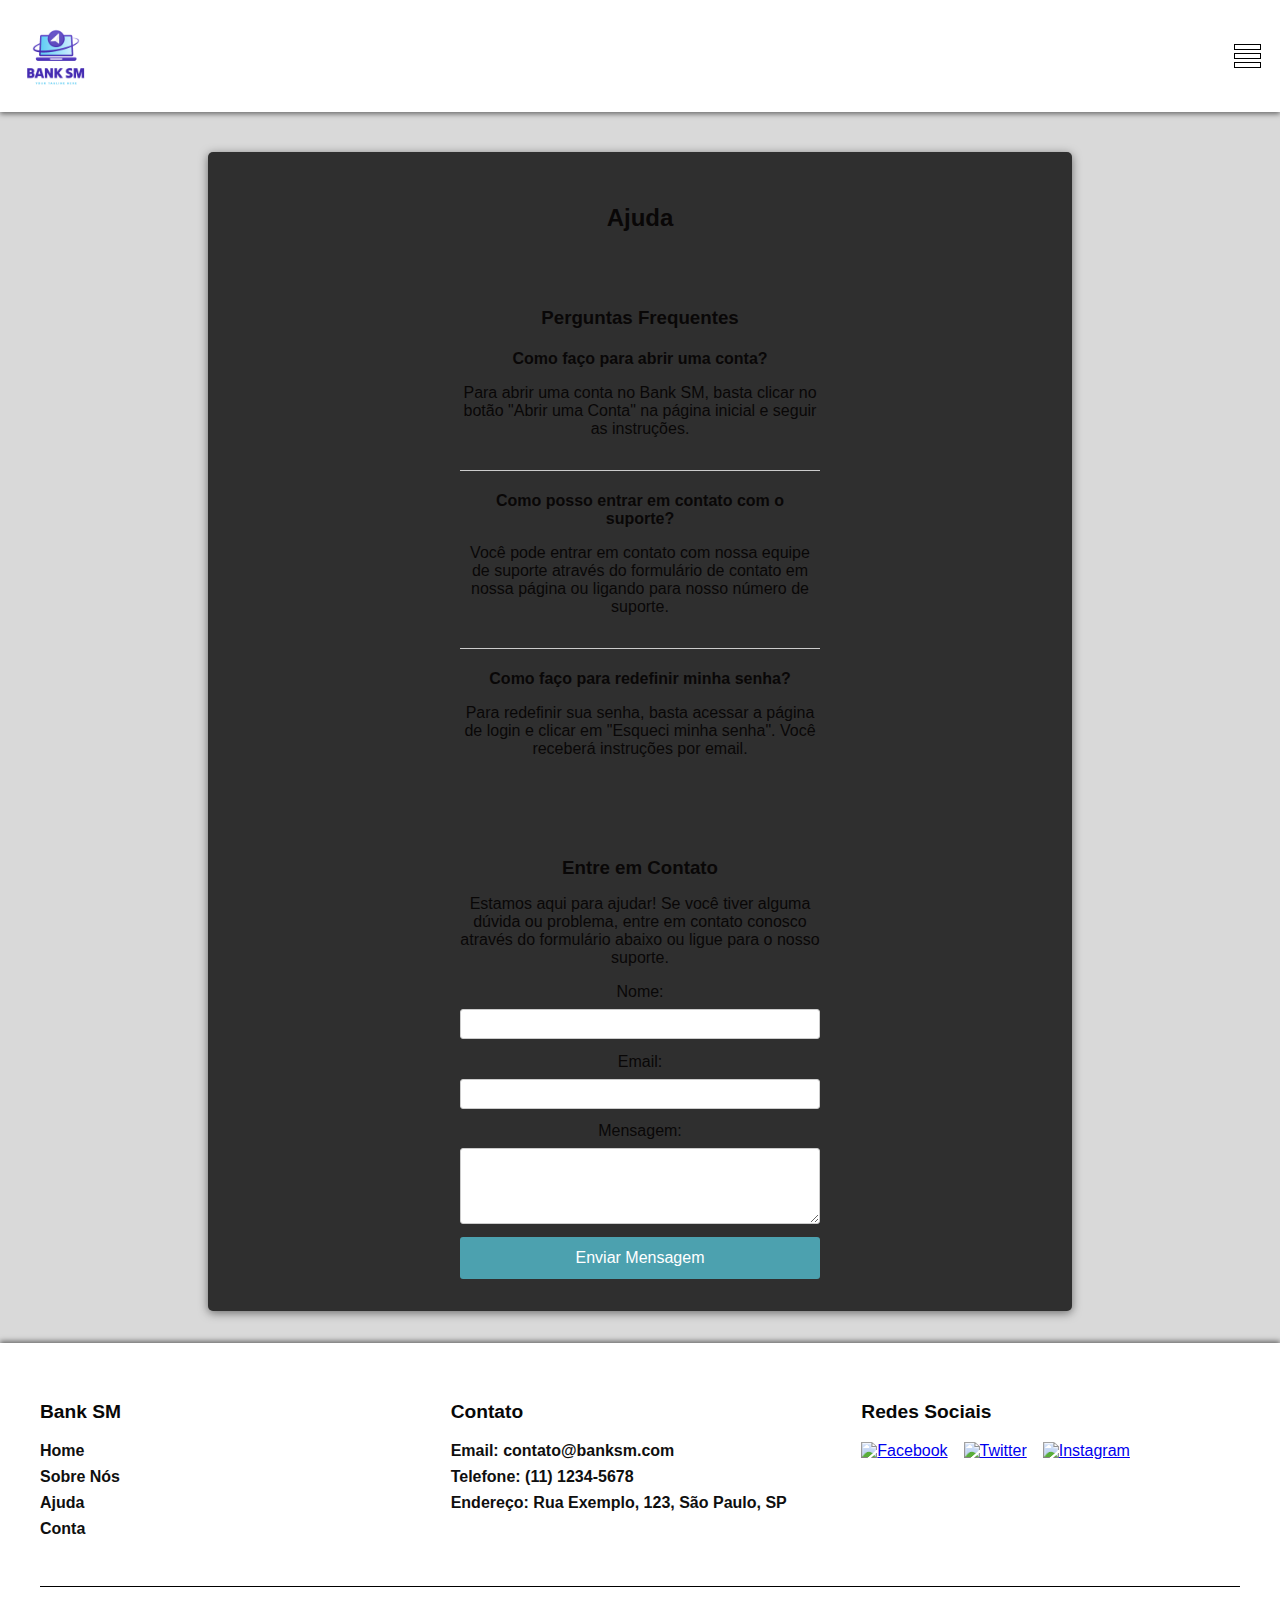
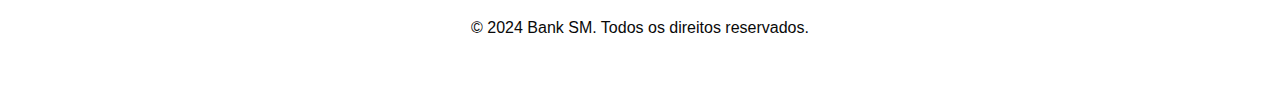
==== bancodigital_site/ajuda.html @ 8544d7b3 "Add files via upload" ====
<!DOCTYPE html>
<html lang="pt-BR">
<head>
    <meta charset="UTF-8">
    <meta name="viewport" content="width=device-width, initial-scale=1.0">
    <title>Ajuda - Bank SM</title>
    <link rel="stylesheet" href="style.css">
    <script src="script.js"></script>
</head>
<body>
  
  
  
    <header>
        <nav>
            <div class="logo">
                <img src="img/9defc24e34f0476e9628fb2894589c9a.png" 
   alt="Bank SM Logo">
               
            </div>
            <button class="hamburger" id="hamburger">
                <span class="bar"></span>
                <span class="bar"></span>
                <span class="bar"></span>
            </button>
            
            <ul id="nav-links">
                <li><a href="index.html" id="home"   
   onclick="showSection('home')">Home</a></li>
                <li><a href="sobre-nos.html" id="sobre-nos" 
   onclick="showSection('sobre-nos')">Sobre Nós</a>
                </li>
   
                <li><a href="ajuda.html" id="ajuda" 
   onclick="showSection('ajuda')">Ajuda</a></li>
                <li id="conta-link" style="display: none;"><a 
   href="conta.html" onclick="showSection('conta')
   ">Conta</a></li>
            </ul>
        </nav>
    </header>
  
  
  <body>
    

    <section id="ajuda" class="section section-ajuda">
        <div class="section-content">
            <h2>Ajuda</h2>
            <div class="faq">
                <h3>Perguntas Frequentes</h3>
                <div class="faq-item">
                    <h4>Como faço para abrir uma conta?</h4>
                    <p>Para abrir uma conta no Bank SM, basta clicar no botão "Abrir uma Conta" na página inicial e seguir as instruções.</p>
                </div>
                <div class="faq-item">
                    <h4>Como posso entrar em contato com o suporte?</h4>
                    <p>Você pode entrar em contato com nossa equipe de suporte através do formulário de contato em nossa página ou ligando para nosso número de suporte.</p>
                </div>
                <div class="faq-item">
                    <h4>Como faço para redefinir minha senha?</h4>
                    <p>Para redefinir sua senha, basta acessar a página de login e clicar em "Esqueci minha senha". Você receberá instruções por email.</p>
                </div>
            </div>
            <div class="contact">
                <h3>Entre em Contato</h3>
                <p>Estamos aqui para ajudar! Se você tiver alguma dúvida ou problema, entre em contato conosco através do formulário abaixo ou ligue para o nosso suporte.</p>
                <form id="contact-form">
                    <label for="name">Nome:</label>
                    <input type="text" id="name" required>
                    <label for="email">Email:</label>
                    <input type="email" id="email" required>
                    <label for="message">Mensagem:</label>
                    <textarea id="message" rows="4" required></textarea>
                    <button type="submit">Enviar Mensagem</button>
                </form>
            </div>
        </div>
    </section>
    
  
  

  
  
  
  
  

    <footer>
        <div class="footer-container">
            <div class="footer-row">
                <div class="footer-column">
                    <h4>Bank SM</h4>
                    <ul>
                        <li><a href="#">Home</a></li>
                        <li><a href="#">Sobre Nós</a></li>
                        <li><a href="#">Ajuda</a></li>
                        <li><a href="#">Conta</a></li>
                    </ul>
                </div>
                <div class="footer-column">
                    <h4>Contato</h4>
                    <ul>
                        <li><a href="#">Email: contato@banksm.com</
    a></li>
                        <li><a href="#">Telefone: (11) 1234-5678</
    a></li>
                        <li><a href="#">Endereço: Rua Exemplo, 123,
    São Paulo, SP</a></li>
                    </ul>
                </div>
                <div class="footer-column">
                    <h4>Redes Sociais</h4>
                    <div class="social-icons">
                        <a href="#"><img src="img/facebook-icon.
    png" alt="Facebook"></a>
                        <a href="#"><img src="img/twitter-icon.png"
    alt="Twitter"></a>
                        <a href="#"><img src="img/instagram-icon.
    png" alt="Instagram"></a>
                    </div>
                </div>
            </div>
            <div class="footer-bottom">
                <p>&copy; 2024 Bank SM. Todos os direitos 
    reservados.</p>
            </div>
        </div>
    </footer>
        

</body>
</html>
---- bancodigital_site/style.css ----
body {
    font-family: 'Roboto', Arial, sans-serif;
    background-color: #d9d9d9;
    color: #090707;
    margin: 0;
    padding-top: 120px; /* Adiciona espaço para o header fixo */
  
}

:root{
    color:white;
    color:black;
    color:#4ca1af;

}
header {
    background-color: hsl(0, 0%, 100%);
    color: rgb(255, 255, 255);
    padding: 1em 0;
    position: fixed;
    top: 0;
    width: 100%;
    box-shadow: 0 2px 5px rgba(0, 0, 0, 0.5);
    z-index: 1000;
}

header nav {
    display: flex;
    justify-content: space-between;
    align-items: center;
    max-width: 100%;
    margin: 0 auto;
    padding: 0 1em;
}

header .logo {
    display: flex;
    align-items: center;
    justify-content: left;
}

header .logo img {
    width: 80px;
    height: 80px;
    border-radius: 50px;

}

header .logo span {
    font-size: 1.5em;
    font-weight: bold;
    color: #e0e0e0;
}

header ul {
    list-style: none;
    display: none;
    flex-direction: column;
    align-items: center;
    padding-left: 0;
    background-color: var(rgb(223, 208, 208));
    position: absolute;
    top: 100%;
    left: 0;
    right: 0;
    z-index: 999;
    border-radius: 5px;
    box-shadow: 0 2px 10px rgba(0, 0, 0, 0.5);
    opacity: 0;
    transform: translateY(-10px);
    transition: opacity 0.3s ease, transform 0.3s ease;
    height: 100vh;
    
    gap: 2em;
   
  

}

header ul.open {
    display: flex;
    opacity: 1;

}

header ul li {
    margin-bottom: 0.5em;
}

header ul li a {
    color: #0d0c0c;
    text-decoration: none;
    font-size: 1em;
    padding: 0.5em 1em;
    transition: background-color 0.3s ease;
    font-weight: bold;
}

header ul li a:hover {
    background-color: rgb(253, 253, 253);
}

.hamburger {
    background: none;
    border: none;
    cursor: pointer;
    position: absolute;
    top: 50%;
    right: 1em;
    transform: translateY(-50%);
    display: flex;
    flex-direction: column;
    justify-content: center;
    align-items: center;
    gap: 3px;
    z-index: 1000;
}

.hamburger .bar {
    
    width: 25px;
    height: 4px;
    background-color: white;
    transition: transform 0.4s, opacity 0.4s;
    border: solid 1px black;
}

.hamburger.open .bar:nth-child(1) {
    transform: rotate (-45deg) translate (5px, 6px);
}

.hamburger.open .bar:nth-child(2) {
    opacity: 0;
}

.hamburger.open .bar:nth-child(3) {
    transform: rotate(-45deg) translate(-5px, -6px);
}

.section {
    padding: 2em;
    margin: 2em auto;
    background-color: #f6f4f4;
    border-radius: 5px;
    box-shadow: 0 2px 10px rgba(0, 0, 0, 0.5);
    max-width: 800px;
    text-align: center;
}

.section img {
    width: 80%;
    height:  0 auto;
    border-radius: 5px;
}

.section-content {
    display: flex;
    flex-direction: column;
    align-items: center;
    gap: 1em;
}

.carousel {
    position: relative;
    width: 100%;
    overflow: hidden;
}

.carousel-inner {
    display: flex;
    transition: transform 0.5s ease-in-out;
    align-items: center;
    margin-bottom: 20px;
}

.carousel-item {
    min-width: 100%;
    box-sizing: border-box;
}

.carousel-controls {
    position: absolute;
    top: 50%;
    width: 100%;
    display: flex;
    justify-content: space-between;
    transform: translateY(-50%);
}

.carousel-control {
    background-color: rgba(0, 0, 0, 0.5);
    border: none;
    color: white;
    padding: 10px;
    cursor: pointer;
}

.loader {
    position: fixed;
    top: 0;
    left: 0;
    width: 100%;
    height: 100%;
    background-color: rgba(0, 0, 0, 0.5);
    display: flex;
    justify-content: center;
    align-items: center;
    opacity: 0; /* Inicialmente invisível */
    pointer-events: none; /* Não interage com o clique do mouse */
    transition: opacity 0.3s ease; /* Transição suave */
    z-index: 9999; /* Z-index alto para estar acima de outros elementos */
}

.spinner {
    border: 4px solid rgba(255, 255, 255, 0.3);
    border-radius: 50%;
    border-top: 4px solid #ffffff;
    width: 40px;
    height: 40px;
    animation: spin 1s linear infinite; /* Animação de rotação */
}

@keyframes spin {
    0% { transform: rotate(0deg); }
    100% { transform: rotate(360deg); }
}

.typing-animation {
    overflow: hidden;
    margin: 0 auto;
    animation: typing 3.5s steps(40, end), blink-caret 0.75s step-end infinite;
    font-size: 2em; /* Tamanho da fonte para desktop */
}

@keyframes typing {
    from { width: 0 }
    to { width: 100% }
}

@keyframes blink-caret {
    from, to { border-color: transparent }
    50% { border-color: orange }
}

/* Estilo do formulário de login e cadastro */
.section-login {
    background-color: white; /* Fundo branco */
    color: #333; /* Texto principal preto */
    padding: 2em;
    margin: 2em auto;
    border-radius: 5px;
    box-shadow: 0 2px 10px rgba(0, 0, 0, 0.2);
    max-width: 400px; /* Largura máxima do formulário */
    text-align: center;
}

.section-login h2 {
    margin-bottom: 1em;
}

.section-login form {
    display: flex;
    flex-direction: column;
}

.section-login label {
    margin-bottom: 0.5em;
}

.section-login input[type="email"],
.section-login input[type="password"] {
    padding: 0.5em;
    margin-bottom: 1em;
    border-radius: 3px;
    border: 1px solid #ccc;
    font-size: 1em;
}

.section-login button[type="submit"] {
    background-color: #4ca1af; /* Azul claro */
    color: white;
    border: none;
    padding: 0.75em 1.5em;
    font-size: 1em;
    border-radius: 3px;
    cursor: pointer;
    transition: background-color 0.3s ease;
}

.section-login button[type="submit"]:hover {
    background-color: #357c89; /* Azul escuro ao passar o mouse */
}

/* Links no formulário */
.section-login a {
    color: #4ca1af; /* Azul claro */
    text-decoration: none;
}

.section-login a:hover {
    text-decoration: underline;
}

.section-sobre-nos {
    background-color: #f1eeee; /* Cor de fundo mais clara */
    padding: 2em;
}

.section-sobre-nos .section-content {
    display: flex;
    flex-direction: column;
    align-items: center;
    gap: 2em;
}

.section-sobre-nos h2 {
    margin-bottom: 1em;
}

.section-sobre-nos .about-info {
    text-align: center;
}

.section-sobre-nos .about-info img {
    max-width: 100%;
    border-radius: 5px;
}

.section-sobre-nos .services {
    display: flex;
    flex-direction: row;
    justify-content: center;
    gap: 1em;
    
}
.section-sobre-nos .services p{
    display:none;
}

.section-sobre-nos .service-item {
    text-align: center;

    
}

.section-sobre-nos .service-item img {
    width: 80px;
    height: 80px;
    margin-bottom: 0.5em;
}
/*animações dos cards da pagina sobre-nos*/
.cards-container {
    display: flex;
    justify-content: space-around;
    margin-top: 2em;
    gap: 1em;
    flex-direction: column;
    align-items: center;
   
}

.card {
    background-color: #333;
    color: #e0e0e0;
    padding: 1.5em;
    border-radius: 10px;
    box-shadow: 0 4px 15px rgba(0, 0, 0, 0.3);
    transition: transform 0.3s, box-shadow 0.3s;
    width: 100%;
    max-width: 250px;
    text-align: center;
   
}

.card:hover {
    transform: translateY(-10px);
    box-shadow: 0 8px 20px rgba(0, 0, 0, 0.5);
}

.card h4 {
    margin-bottom: 1em;
    font-size: 1.5em;
}

.card p {
    font-size: 1em;
}


/* Estilo para a seção Ajuda */
.section-ajuda {
    background-color: #2f2f2f; /* Cor de fundo mais clara */
    padding: 2em;
}

.section-ajuda .section-content {
    display: flex;
    flex-direction: column;
    align-items: center;
    gap: 2em;
}

.section-ajuda h2 {
    margin-bottom: 1em;
}

.section-ajuda .faq,
.section-ajuda .contact {
    max-width: 600px;
    width: 100%;
}

.section-ajuda .faq h3,
.section-ajuda .contact h3 {
    margin-bottom: 0.5em;
}

.section-ajuda .faq-item {
    border-bottom: 1px solid #ccc;
    padding-bottom: 1em;
    margin-bottom: 1em;
}

.section-ajuda .faq-item:last-child {
    border-bottom: none;
}

.section-ajuda .faq-item h4 {
    margin-bottom: 0.5em;
}

.section-ajuda .contact form {
    display: flex;
    flex-direction: column;
    max-width: 400px;
}

.section-ajuda .contact form label {
    margin-bottom: 0.5em;
}

.section-ajuda .contact form input,
.section-ajuda .contact form textarea {
    padding: 0.5em;
    margin-bottom: 1em;
    border-radius: 3px;
    border: 1px solid #ccc;
}

.section-ajuda .contact form button {
    background-color: #4ca1af; /* Azul claro */
    color: white;
    border: none;
    padding: 0.75em 1.5em;
    font-size: 1em;
    border-radius: 3px;
    cursor: pointer;
    transition: background-color 0.3s ease;
}

.section-ajuda .contact form button:hover {
    background-color: #357c89; /* Azul escuro ao passar o mouse */
}

.containersidebar {
    display: flex;
    width: 100%;
}

.sidebar {
    background-color: #0044cc;
    color: #fff;
    width: 250px;
    padding: 20px;
    display: flex;
    flex-direction: column;
    align-items: center;
}


.menu ul {
    list-style-type: none;
    padding: 0;
    width: 100%;
}

.menu ul li {
    margin-bottom: 15px;
}

.menu ul li a {
    color: #fff;
    text-decoration: none;
    font-size: 1.1em;
    display: block;
    padding: 10px;
    border-radius: 4px;
    transition: background 0.3s;
}

.menubar ul li a:hover {
    background-color: #003399;
}

.contentbar {
    flex: 1;
    padding: 20px;
    background-color: #f4f4f4;
    overflow-y: auto;
}


.sectionbar {
    display: none;
}

.sectionbar.active {
    display: block;
}

.botao{
  
  
margin-right: 4em;

  
}

footer {
    background-color: white;
    color: #090909;
    padding: 2em 0;
    position: absolute;
    width: 100%;
    box-shadow: 0 -2px 5px rgba(0, 0, 0, 0.5);
}

.footer-container {
    max-width: 1200px;
    margin: 0 auto;
    padding: 0 1em;
}

.footer-row {
    display: flex;
    flex-wrap: wrap;
    justify-content: space-between;
    align-items: flex-start;
    gap: 2em;
}

.footer-column {
    flex: 1;
    min-width: 200px;
}

.footer-column h4 {
    margin-bottom: 1em;
    font-size: 1.2em;
    color: #080808;
}

.footer-column ul {
    list-style: none;
    padding: 0;
}

.footer-column ul li {
    margin-bottom: 0.5em;
}

.footer-column ul li a {
    color: #0f0f0f;
    text-decoration: none;
    transition: color 0.3s ease;
    font-weight: bold;
}

.footer-column ul li a:hover {
    color: #4ca1af;
}

.social-icons {
    display: flex;
    gap: 1em;
}

.social-icons a img {
    width: 32px;
    height: 32px;
    transition: transform 0.3s ease;
}

.social-icons a img:hover {
    transform: scale(1.1);
}

.footer-bottom {
    text-align: center;
    margin-top: 2em;
    border-top: 1px solid #000000;
    padding-top: 1em;
}


  
  

@media only screen and (min-width: 769px) {
    

    header ul li {
        margin-bottom: 0;
        justify-content: space-between;
    }

    header ul li a {
        color: #0f0f0f;
        text-decoration: none;
        font-size: 16px;
        padding: 0;
    }

    header ul li a:hover {
        background-color: transparent;
        text-decoration: underline;
    }

    .hamburger {
        display:;
    }

    .section-content {
        flex-direction: row;
        justify-content: space-around;
    }

    .section-content img {
        max-width: 45%;
    }

    .section-content div {
        max-width: 45%;
    }

    .typing-animation {
        font-size: 1.5em;
    }
    .section-sobre-nos .section-content {
        flex-direction:column;
    }

    .section-sobre-nos .about-info {
        flex: 1;
        padding-right: 2em;
        text-align: center;
    }

    .section-sobre-nos .services {
        flex: 1;
    }
    .section-sobre-nos .service-item img {
        width: 80px;
       
        
    }
    .section-ajuda .section-content {
       
        justify-content: space-around;
    }
    .section-ajuda .faq,
    .section-ajuda .contact {
        max-width: 45%;
    }
    .section-ajuda .faq-item,
    .section-ajuda .contact form {
        max-width: none;
    }
    .cards-container {
        display: flex;
        justify-content: center;
        margin-top: 2em;
    }
        .cards-container {
            display: flex;
            flex-direction: row;
            flex-wrap: wrap;
            justify-content: center;
            margin-top: 2em;
            gap: 2em;
    }


    .containersidebar {
      
    }
    
    .sidebar {
        
        padding: 10px;
    }
    
    .menu ul li a {
        font-size: 1em;  
      } 


    }

footer{
    
    
}


.section-home {
    background: #fafafa;
    color: #080808;
    text-align: center;
    padding: 3em 1em;
    border-radius: 10px;
    box-shadow: 0 4px 15px rgba(0, 0, 0, 0.3);
    margin-top:50px;
}

.section-home h1 {
    font-size: 2.5em;
    margin-bottom: 0.5em;
    
}

.section-home p {
    font-size: 1.2em;
    margin-bottom: 1.5em;

}

.section-home .btn {
    background-color: #080808;
    color: #ffffff;
    border: none;
    padding: 0.75em 1.5em;
    font-size: 1em;
    border-radius: 50px;
    cursor: pointer;
    transition: background-color 0.3s ease;
}

.section-home .btn:hover {
    background-color: #0044cc;
}
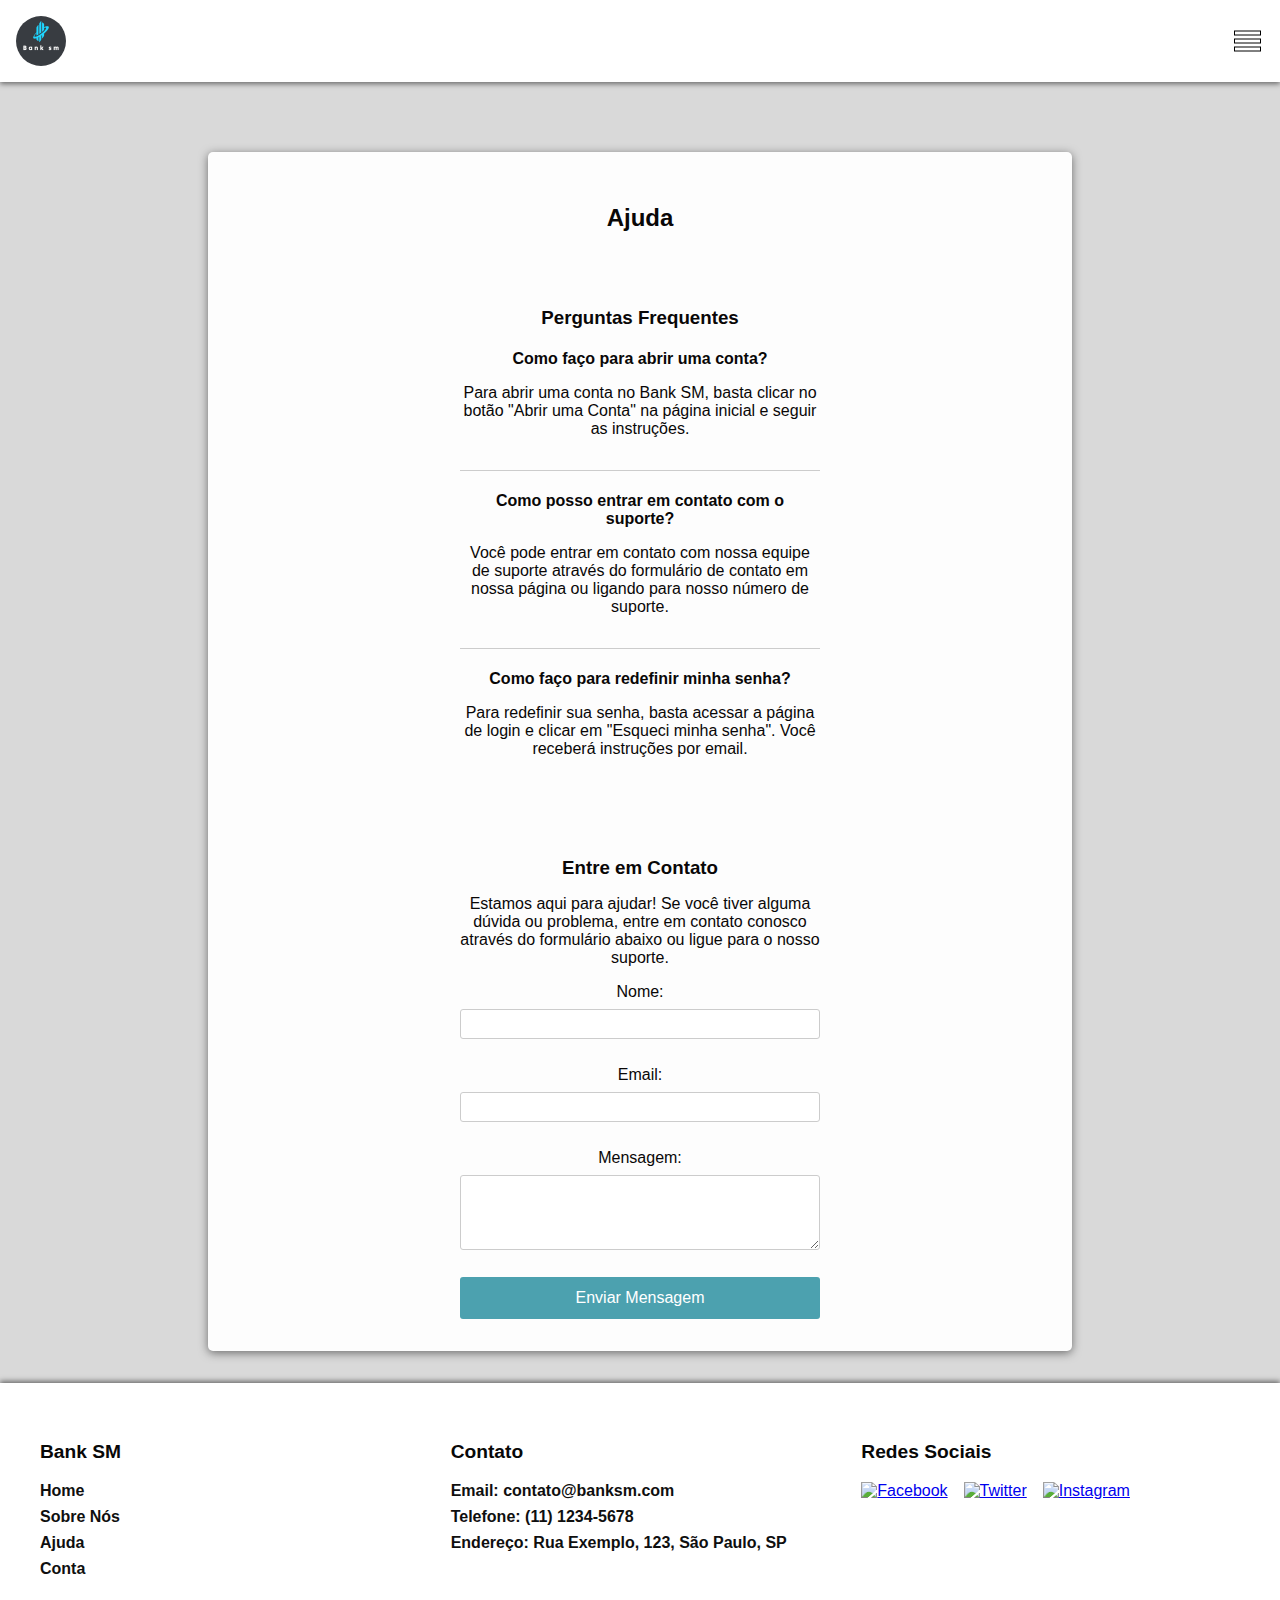
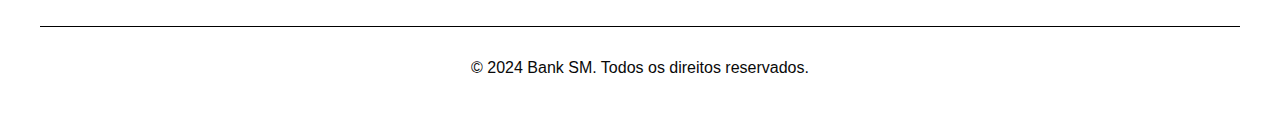
==== commit 3fe9493d: "IMG" ====
--- a/bancodigital_site/ajuda.html
+++ b/bancodigital_site/ajuda.html
@@ -14,7 +14,7 @@
     <header>
         <nav>
             <div class="logo">
-                <img src="img/9defc24e34f0476e9628fb2894589c9a.png" 
+                <img src="img/ad11977681d643dda298cdd8f163e293 (1).png" 
    alt="Bank SM Logo">
                
             </div>
--- a/bancodigital_site/style.css
+++ b/bancodigital_site/style.css
@@ -42,10 +42,10 @@
 }
 
 header .logo img {
-    width: 80px;
-    height: 80px;
-    border-radius: 50px;
-
+   
+height: 50px;
+width:50px;
+border-radius: 100px;
 }
 
 header .logo span {
@@ -121,7 +121,7 @@
 .hamburger .bar {
     
     width: 25px;
-    height: 4px;
+    height: 3px;
     background-color: white;
     transition: transform 0.4s, opacity 0.4s;
     border: solid 1px black;
@@ -391,7 +391,7 @@
 
 /* Estilo para a seção Ajuda */
 .section-ajuda {
-    background-color: #2f2f2f; /* Cor de fundo mais clara */
+    background-color: #fdfdfd; /* Cor de fundo mais clara */
     padding: 2em;
 }
 
@@ -444,7 +444,7 @@
 .section-ajuda .contact form input,
 .section-ajuda .contact form textarea {
     padding: 0.5em;
-    margin-bottom: 1em;
+    margin-bottom: 2em;
     border-radius: 3px;
     border: 1px solid #ccc;
 }
@@ -520,12 +520,20 @@
     display: block;
 }
 
-.botao{
-  
-  
+.botao {
+color: white;
 margin-right: 4em;
-
-  
+background-color: #080808;
+border: none;
+padding: 10px 20px;
+font-size: 1em;
+border-radius: 40px;
+cursor: pointer;
+transition: background-color 0.3s ease;
+}
+
+.botao:hover{
+    background-color: #0044cc;
 }
 
 footer {
@@ -588,8 +596,8 @@
 }
 
 .social-icons a img {
-    width: 32px;
-    height: 32px;
+    width: 24px;
+    height: 24px;
     transition: transform 0.3s ease;
 }
 
@@ -605,8 +613,6 @@
 }
 
 
-  
-  
 
 @media only screen and (min-width: 769px) {
     
@@ -708,11 +714,6 @@
 
 
     }
-
-footer{
-    
-    
-}
 
 
 .section-home {
